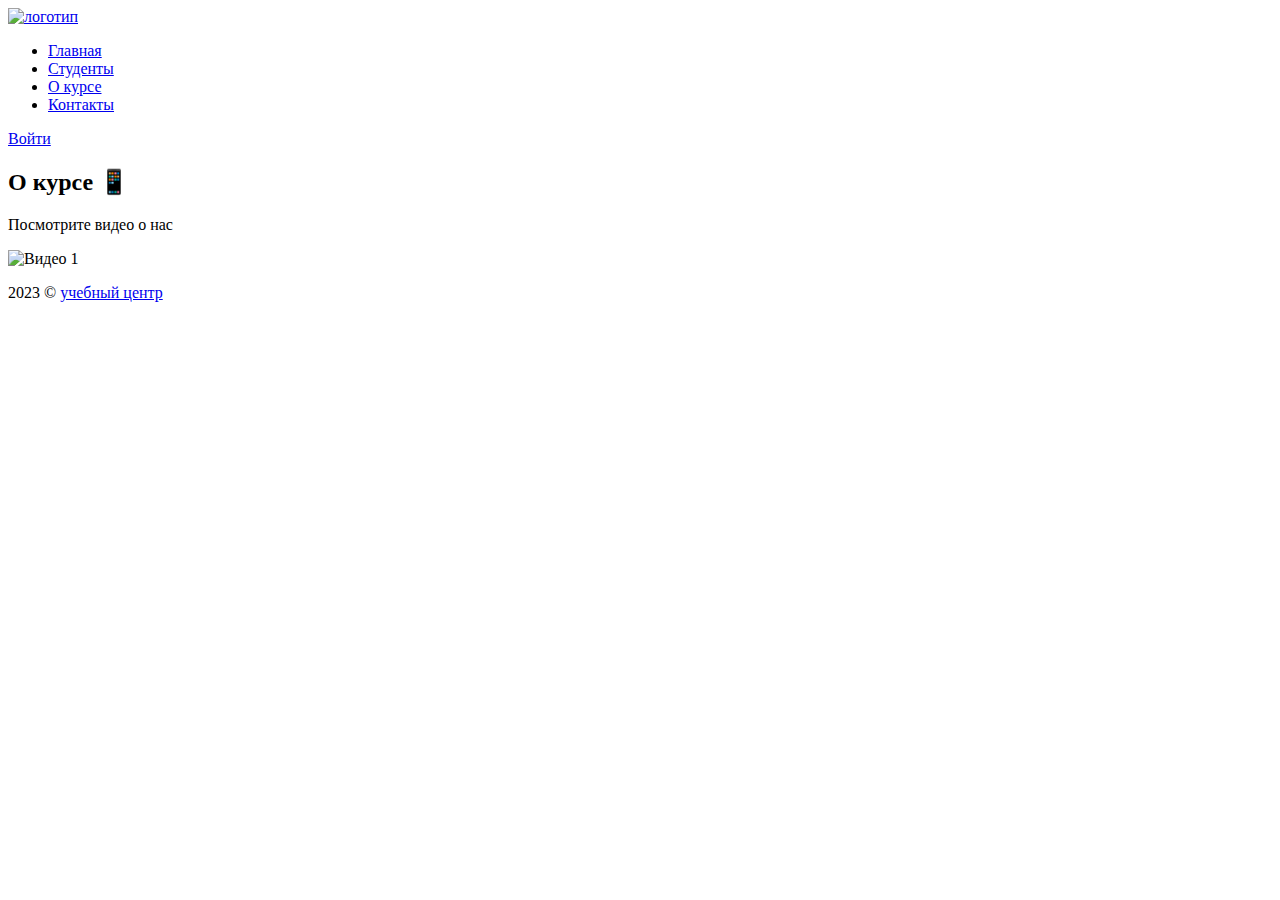
==== about.html @ 87f05f9d "Add files via upload" ====
<!DOCTYPE html>
<html lang="ru">

<head>
    <meta charset="UTF-8">
    <meta http-equiv="X-UA-Compatible" content="IE=edge">
    <meta name="viewport" content="width=device-width, initial-scale=1.0">
    <title>О курсе</title>
    <link rel="stylesheet" href="./styles/normalize.css">
    <link rel="stylesheet" href="./styles/style_about.css">
    <link rel="preconnect" href="https://fonts.googleapis.com">
    <link rel="preconnect" href="https://fonts.gstatic.com" crossorigin>
    <link href="https://fonts.googleapis.com/css2?family=Lobster&family=Roboto:wght@400;700&display=swap" rel="stylesheet">
</head>

<body class="body">
    <div class="all">
        <header class="header">
            <a class="logo" href="index.html">
                <img src="./img/logo.svg" alt="логотип"></a>
            <nav>
                <ul class="menu">
                    <li class="menu_list"> <a class="menu_link" href="./index.html"> Главная </a></li>
                    <li class="menu_list"> <a class="menu_link" href="./students.html"> Студенты </a></li>
                    <li class="menu_list"> <a class="menu_link menu_link_active" href="./about.html"> О курсе </a></li>
                    <li class="menu_list"> <a class="menu_link" href="./contacts.html"> Контакты </a></li>
                </ul>
            </nav>
            <a class="enter" href="#" target="_blank">Войти</a>
        </header>
        <main class="about">
            <h2  class="subtitle_about">О курсе 📱</h2>
            <p class="video_about">Посмотрите видео о нас</p>
            <img class="video_1" src="./img/video 1.jpg" alt="Видео 1">
        </main>
    </div>
    <footer class="footer">
        <p class="footer_text">2023 &copy; <a class="link_footer" href="#">учебный центр</a>
    </footer>
</body>

</html>
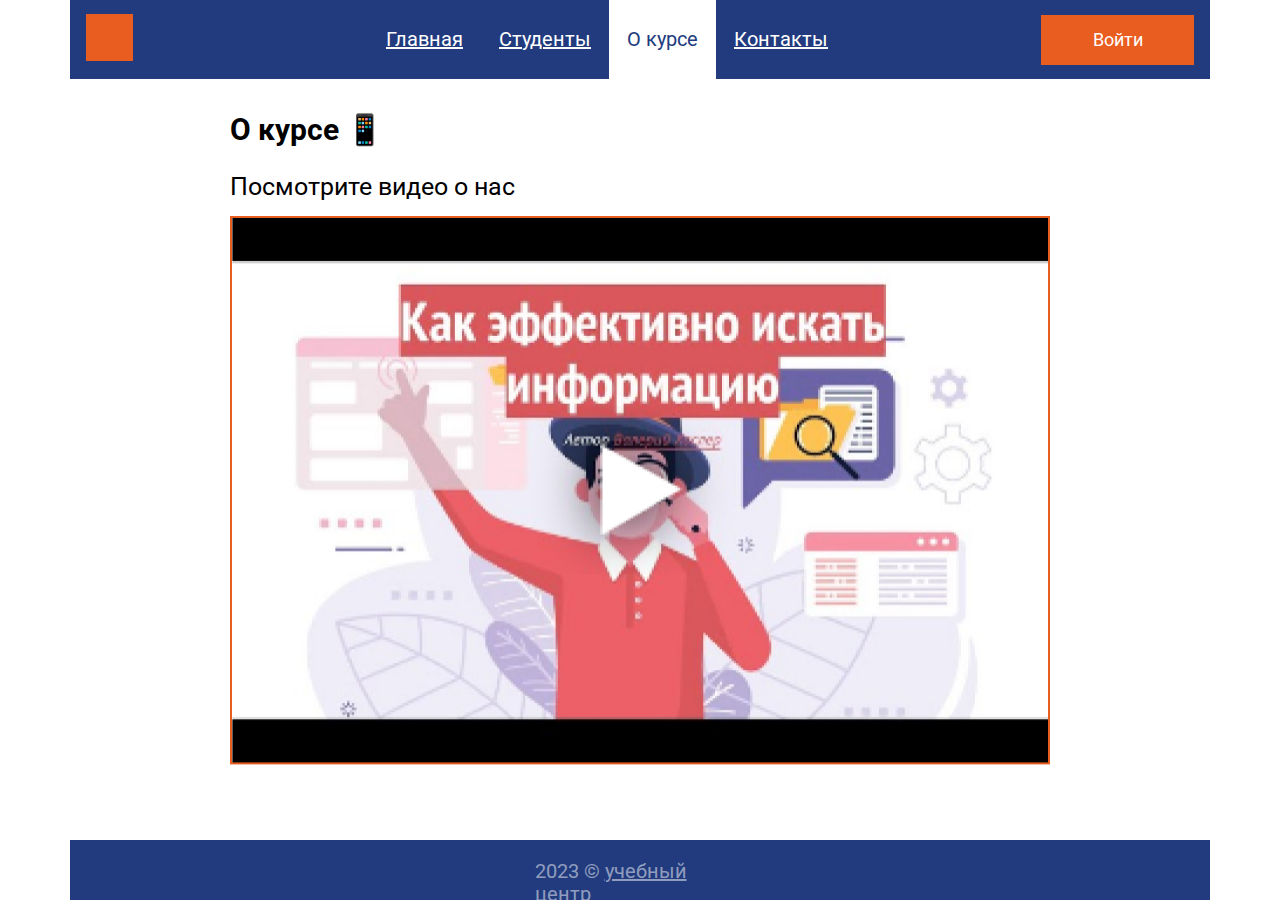
==== commit 702b97c6: "Add files via upload" ====
--- a/about.html
+++ b/about.html
@@ -7,10 +7,12 @@
     <meta name="viewport" content="width=device-width, initial-scale=1.0">
     <title>О курсе</title>
     <link rel="stylesheet" href="./styles/normalize.css">
-    <link rel="stylesheet" href="./styles/style_about.css">
+    <link rel="stylesheet" href="./styles/style_all.css">
     <link rel="preconnect" href="https://fonts.googleapis.com">
     <link rel="preconnect" href="https://fonts.gstatic.com" crossorigin>
     <link href="https://fonts.googleapis.com/css2?family=Lobster&family=Roboto:wght@400;700&display=swap" rel="stylesheet">
+    <link rel="shortcut icon" href="./img/favicon.png" type="image/x-icon">
+    <script async src="./js/script.js"></script>
 </head>
 
 <body class="body">
@@ -27,6 +29,50 @@
                 </ul>
             </nav>
             <a class="enter" href="#" target="_blank">Войти</a>
+            <div class="popup__bg">
+                <div class="popup">
+                    <div class="close_popup"></div>
+                    <p class="enter_on">Войти на сайт</p>
+                    <form class="form" action="#">
+                        <input class="login" type="text" placeholder="Логин">
+                        <input class="password" type="password" placeholder="Пароль">
+                        <button type="submit" class="enter_popup enter">Войти</button>
+                    </form>
+                </div>
+            </div>
+        </header>
+        <header class="header__burger">
+            <div class="burger">
+                <div class="burger__item"></div>
+                <div class="burger__item"></div>
+                <div class="burger__item"></div>
+                <div class="burger__menu">
+                    <a class="logo" href="index.html">
+                        <img src="./img/logo.svg" alt="логотип">
+                    </a>
+                    <nav>
+                        <ul class="menu">
+                            <li class="menu_list"> <a class="menu_link menu_link_active" href="./index.html"> Главная </a>
+                            </li>
+                            <li class="menu_list"> <a class="menu_link" href="./students.html"> Студенты </a></li>
+                            <li class="menu_list"> <a class="menu_link" href="./about.html"> О курсе </a></li>
+                            <li class="menu_list"> <a class="menu_link" href="./contacts.html"> Контакты </a></li>
+                        </ul>
+                    </nav>
+                    <a class="enter" href="#">Войти</a>
+                    <div class="popup__bg">
+                        <div class="popup">
+                            <div class="close_popup"></div>
+                            <p class="enter_on">Войти на сайт</p>
+                            <form class="form" action="#">
+                                <input class="login" type="text" placeholder="Логин">
+                                <input class="password" type="password" placeholder="Пароль">
+                                <button type="submit" class="enter_popup enter">Войти</button>
+                            </form>
+                        </div>
+                    </div>
+                </div>
+            </div>
         </header>
         <main class="about">
             <h2  class="subtitle_about">О курсе 📱</h2>
--- a/styles/style_all.css
+++ b/styles/style_all.css
@@ -0,0 +1,801 @@
+@import url(./header.css);
+@import url(./footer.css);
+
+/* главная  */
+
+.content {
+    padding-left: calc(50% - 911px / 2);
+    padding-right: calc(50% - 911px / 2);
+    font-family: 'Roboto', Arial, sans-serif;
+}
+
+.title {
+    font-family: 'Roboto', Arial, sans-serif;
+    margin-top: 33px;
+    font-style: normal;
+    font-weight: 700;
+    font-size: 30px;
+    line-height: 35px;
+    color: black;
+    display: flex;
+    flex-wrap: wrap;
+    justify-content: center;
+    align-items: center;
+}
+
+.foto_welcome {
+    width: 523px;
+    height: 316px;
+    display: flex;
+    justify-content: center;
+    align-items: center;
+}
+
+.content_info {
+    font-family: 'Roboto', Arial, sans-serif;
+    display: flex;
+    flex-direction: row;
+    justify-content: space-between;
+    flex-wrap: wrap;
+    padding-bottom: 187px;
+    padding-left: calc(50% - 911px / 2);
+    padding-right: calc(50% - 911px / 2);
+}
+
+.content_section {
+    width: 634px;
+}
+
+.content_article {
+    margin-top: 15px;
+}
+
+.subtitle {
+    margin: 0px;
+    font-style: normal;
+    font-weight: 400;
+    font-size: 25px;
+    line-height: 29px;
+    display: flex;
+    align-items: center;
+    color: black;
+}
+
+.about_text {
+    font-style: normal;
+    font-weight: 400;
+    font-size: 18px;
+    line-height: 21px;
+    color: #000000;
+    margin-top: 10px;
+}
+
+.word {
+    color: #CF5510;
+    font-style: italic;
+}
+
+.words {
+    font-weight: 900;
+}
+
+.heading {
+    position: relative;
+    width: 129px;
+    font-family: 'Lobster', cursive;
+    font-style: normal;
+    font-weight: 400;
+    font-size: 36px;
+    line-height: 45px;
+    color: #646464;
+    display: flex;
+    top: 9px;
+    left: 127px;
+}
+
+.quotes {
+    font-size: 64px;
+}
+
+.quotes-left {
+    position: absolute;
+    left: -33px;
+    top: 7px;
+}
+
+.quotes-right {
+    position: absolute;
+    top: 50px;
+    right: -23px;
+}
+
+/* студенты */
+
+.content-students {
+    padding-left: calc(50% - 1202px /2);
+    padding-right: calc(50% - 1202px /2);
+}
+
+.subtitle_students {
+    font-style: normal;
+    font-weight: 700;
+    font-size: 31px;
+    line-height: 36px;
+    display: flex;
+    align-items: center;
+    color: #000000;
+    margin-top: 37px;
+}
+
+.students {
+    margin-top: 24px;
+    display: flex;
+    flex-wrap: wrap;
+    gap: 50px;
+}
+
+.student {
+    width: 200px;
+    position: relative;
+}
+
+.foto {
+    width: 200px;
+    height: 270px;
+}
+
+.student_name {
+    font-style: normal;
+    font-weight: 400;
+    font-size: 20px;
+    line-height: 23px;
+    color: #000000;
+    margin-top: 8px;
+    text-align: center;
+    text-decoration: none;
+    display: flex;
+    justify-content: center;
+}
+
+.student_new {
+    position: absolute;
+    font-family: 'Roboto';
+    font-style: normal;
+    font-weight: 400;
+    font-size: 18px;
+    line-height: 21px;
+    color: #FFFFFF;
+    background: #3AA828;
+    border-radius: 20px;
+    width: 94px;
+    height: 24px;
+    top: -26px;
+    right: -13px;
+    text-transform: uppercase;
+    text-align: center;
+}
+
+/* личная */
+
+.page {
+    margin-bottom: 50px;
+    display: flex;
+    flex-direction: column;
+    justify-content: center;
+}
+
+.info {
+    display: flex;
+    flex-direction: row;
+    flex-wrap: wrap;
+    justify-content: center;
+    padding-top: 60px; 
+}
+
+.info_image {
+    width: 200px;
+    height: auto;
+    border-radius: 8px;
+    cursor: pointer;
+}
+
+.info_text {
+    margin-left: 35px;
+}
+
+.info_frontend {
+    color: #5e5e5e;
+    font-style: italic;
+    font-weight: 700;
+    opacity: 0.7;
+}
+
+.info_link {
+    color: black;
+    text-decoration: none;
+    transition: 1s ease-in-out;
+}
+
+.info_link:hover {
+    text-decoration: underline;
+    opacity: .7;
+}
+
+.card__info {
+    display: flex;
+    flex-direction: column;
+    align-items: center;    
+}
+
+.card {
+    width: 750px;
+    margin-top: 20px;
+    padding: 15px;
+    background: #eb8458;
+    border-radius: 12px;
+}
+
+.list {
+    padding: 0;
+    list-style-type: none;
+}
+
+/* о курсе */
+
+.about {
+    padding-left: calc(50% - 820px / 2);
+    padding-right: calc(50% - 820px / 2);
+    display: flex;
+    flex-direction: column;
+}
+
+.subtitle_about {
+    font-style: normal;
+    font-weight: 700;
+    font-size: 30px;
+    line-height: 35px;
+    color: #000000;
+    margin-top: 33px;
+    margin-bottom: 25px;
+}
+
+.video_about {
+    font-style: normal;
+    font-weight: 400;
+    font-size: 25px;
+    line-height: 29px;
+    color: #000000;
+    margin: 0;
+}
+
+.video_1 {
+    border: #EA5D21;
+    border: 2px;
+    width: 820px;
+    height: 549px;
+    margin-top: 15px;
+    cursor: pointer;
+}
+
+/* контакты */
+
+.find {
+    padding-left: calc(50% - 1268px / 2);
+    padding-right: calc(50% - 1268px / 2);
+}
+
+.subtitle_contacts {
+    font-family: 'Roboto';
+    font-style: normal;
+    font-weight: 700;
+    font-size: 30px;
+    line-height: 35px;
+    margin-top: 33px;
+    margin-bottom: 25px;
+    margin-left: 216px;
+    color: #000000;
+}
+
+.map {
+    width: 1268px;
+    height: 370px;
+    border: 0;
+}
+
+.our__contacts {
+    font-style: normal;
+    font-weight: 400;
+    font-size: 25px;
+    line-height: 29px;
+    color: #000000;
+    margin-top: 15px;
+    margin-bottom: 10px;
+    margin-left: 216px;
+}
+
+.address {
+    font-family: 'Roboto';
+    font-style: normal;
+    font-weight: 400;
+    font-size: 18px;
+    line-height: 21px;
+    color: #000000;
+    width: 439px;
+    height: 63px;
+    display: flex;
+    flex-direction: column;
+    justify-content: space-between;
+    text-decoration: none;
+    margin-left: 216px;
+}
+
+.number {
+    color: #000000;
+}
+
+
+/* экраны */
+
+@media (max-width: 1024px) {
+
+    .header {
+        padding-left: 32px;
+        padding-right: 32px;
+        padding-bottom: 0px;
+        padding-top: 0px;
+    }
+
+    .logo {
+        margin: 0;
+    }
+
+    /* .burger {
+        display: flex;
+        flex-direction: column;
+        gap: 8px;
+        cursor: pointer;
+    }
+    
+    .burger__item {
+        width: 40px;
+        height: 5px;
+        background-color: #000;
+    } */
+
+    .menu {
+        margin-left: 0;
+        padding: 0;
+    }
+
+    .menu_link {
+        font-size: 18px;
+        padding: 20px 12px;
+    }
+
+    .enter {
+        margin: 0;
+    }
+
+    .content {
+        padding-left: calc(50% - 820PX / 2);
+        padding-right: calc(50% - 820PX / 2);
+    }
+
+    .foto_welcome {
+        max-width: 100%;
+        height: auto;
+    }
+
+    .content_info {
+        display: flex;
+        flex-wrap: wrap;
+    }
+
+    .content_section {
+        max-width: 65%;
+    }
+
+    .heading {
+        top: 9px;
+        left: -70px;
+    }
+
+    .content-students {
+        margin-left: 90px;
+    }
+
+    .about {
+        padding-left: calc(50% - 820px / 2);
+        padding-right: calc(50% - 820px / 2);
+    }
+
+    .video_1 {
+        width: 100%;
+        height: auto;
+    }
+
+    .find {
+        padding-left: calc(50% - 884px / 2);
+        padding-right: calc(50% - 884px / 2);
+    }
+
+    .subtitle_contacts {
+        margin-left: 85px;
+    }
+
+    .map {
+        width: 100%;
+        height: auto;
+    }
+
+    .our__contacts {
+        margin-left: 85px;
+    }
+
+    .address {
+        margin-left: 85px;
+    }
+}
+
+@media (max-width: 768px) {
+
+    .header {
+        display: none;
+        padding-left: 16px;
+        padding-right: 16px;
+        flex-direction: column;
+        padding-bottom: 10px;
+        padding-top: 10px;
+    }
+
+    .header__burger {
+        display: block;
+    }
+
+    .burger__menu {
+        width: 100%;
+        left: -700px;
+    }
+
+    .menu_show {
+        left: 0;
+    }
+
+    .menu {
+        display: flex;
+        flex-direction: column;
+        align-items: center;
+        margin-top: 5px;
+        margin-bottom: 6px;
+    }
+
+    .popup {
+        margin-left: calc(50% - 277px / 2);
+        margin-right: calc(50% - 277px / 2);
+        width: 65%;
+        height: auto;
+    }
+
+    .login {
+        width: 100%;
+        height: auto;
+        font-size: 17px;
+    }
+
+    .enter_on {
+        font-size: 21px;
+    }
+
+    .password {
+        width: 100%;
+        height: auto; 
+        font-size: 17px;
+        margin-top: 27px;
+        margin-bottom: 15px;
+    }
+
+    .enter_popup {
+        margin-bottom: 25px;
+    }
+
+    .content {
+        padding-left: calc(50% - 596px / 2);
+        padding-right: calc(50% - 596px / 2);
+    }
+
+    .content_section {
+        max-width: 100%;
+    }
+
+    .content_info {
+        justify-content: center;
+    }
+
+    .heading {
+        left: 0;
+    }
+
+    .content-students {
+        justify-content: center;
+        margin-left: 0;
+    }
+
+    .students {
+        justify-content: center;
+        gap: 8px;
+    }
+
+    .page {
+        padding-left: calc(50% - 596px / 2);
+        padding-right: calc(50% - 596px / 2);
+    }
+
+    .info {
+        justify-content: center;
+    }
+
+    .info_image {
+        width: 80%;
+        height: auto;
+    }
+
+    .card {
+        width: 100%;
+    }
+
+    .about {
+        padding-left: calc(50% - 596px / 2);
+        padding-right: calc(50% - 596px / 2);
+    }
+
+    .subtitle_about {
+        font-size: 27px;
+        margin-left: 0px;
+        margin-top: 10px;
+        margin-bottom: 8px;
+    }
+
+    .video_about {
+        font-size: 20px;
+    }
+
+    .video_1 {
+        width: 100%;
+        height: auto;
+    }
+
+    .find {
+        width: 100%;
+        padding-left: calc(50% - 596px / 2);
+        padding-right: calc(50% - 596px / 2);
+    }
+
+    .subtitle_contacts {
+        margin-left: 0px;
+        font-size: 25px;
+    }
+
+    .our__contacts {
+        margin-left: 0px;
+        font-size: 20px;
+    }
+
+    .address {
+        margin-left: 0px;
+        font-size: 13px;
+    }
+}
+
+@media (max-width: 425px) {
+
+    .header {
+        padding-left: 8px;
+        padding-right: 8px;
+        flex-direction: column;
+        padding-bottom: 10px;
+        padding-top: 10px;
+    }
+
+    .menu {
+        display: flex;
+        flex-direction: column;
+        align-items: center;
+        margin-top: 5px;
+        margin-bottom: 6px;
+    }
+
+    .menu_link {
+        font-size: 15px;
+        padding: 13px 19px;
+    }
+
+    .enter {
+        font-size: 15px;
+        width: 117px;
+        height: 38px;
+        margin-top: 7px;
+    }
+
+    .popup {
+        margin-left: calc(50% - 277px / 2);
+        margin-right: calc(50% - 277px / 2);
+        width: 65%;
+        height: auto;
+    }
+
+    .login {
+        width: 100%;
+        height: auto;
+        font-size: 17px;
+    }
+
+    .enter_on {
+        font-size: 21px;
+    }
+
+    .password {
+        width: 100%;
+        height: auto; 
+        font-size: 17px;
+        margin-top: 27px;
+        margin-bottom: 15px;
+    }
+
+    .enter_popup {
+        margin-bottom: 25px;
+    }
+
+    .content {
+        padding-left: calc(50% - 285px / 2);
+        padding-right: calc(50% - 285px / 2);
+    }
+
+    .title {
+        font-size: 20px;
+        line-height: 23px;
+    }
+
+    .foto_welcome {
+        padding-left: calc(50% - 285px / 2);
+        padding-right: calc(50% - 285px / 2);
+    }
+
+    .subtitle {
+        font-size: 20px;
+        line-height: 26px;
+    }
+
+    .heading {
+        left: 4px;
+        font-size: 30px;
+        line-height: 40px;
+    }
+
+    .quotes {
+        font-size: 55px;
+    }
+
+    .quotes-right {
+        top: 41px;
+        right: 4px;
+    }
+
+    .content-students {
+        padding-left: calc(50% - 283px / 2);
+        padding-right: calc(50% - 283px / 2);
+        margin-left: 0;
+    }
+
+    .page {
+        padding-left: calc(50% - 283px / 2);
+        padding-right: calc(50% - 283px / 2); 
+    }
+
+    .card {
+        width: 80%;
+    }
+
+    .info_image {
+        width: 100%;
+        height: auto;
+    }
+
+    .info {
+        flex-direction: column;
+        align-items: center;
+    }
+
+    .info_title {
+        font-size: 22px;
+    }
+
+    .info_text {
+        margin-left: 0;
+    }
+
+    .find {
+        padding-left: calc(50% - 283px / 2);
+        padding-right: calc(50% - 283px / 2);
+    }
+
+    .subtitle_about {
+        margin-left: 0px;
+        padding-left: calc(50% - 283px / 2);
+        padding-right: calc(50% - 283px / 2);
+    }
+
+    .about {
+        margin-left: 0px;
+    }
+
+    .find {
+        padding-left: calc(50% - 269px / 2);
+        padding-right: calc(50% - 269PX / 2);
+    }
+
+    .subtitle_contacts {
+        margin-left: 0px;
+        font-size: 20px;
+    }
+
+    .our__contacts {
+        margin-left: 0px;
+    }
+
+    .address {
+        margin-left: 0px;
+        height: 100%;
+        width: auto;
+    }
+}
+
+@media (max-width: 320px) {
+
+    .title {
+        font-size: 20px;
+        line-height: 20px;
+        margin-top: 10px;
+    }
+
+    .content {
+        padding-left: calc(50% - 164px / 2);
+        padding-right: calc(50% - 164px / 2);
+    }
+
+    .popup {
+        padding-left: calc(50% - 164px / 2);
+        padding-right: calc(50% - 164px / 2);
+    }
+
+    .about_text {
+        font-size: 13px;
+
+    }
+
+    .subtitle_students {
+        font-size: 18px;
+        line-height: 22px;
+    }
+
+    .content-students {
+        margin-left: 0;
+    }
+
+    .student_name {
+        font-size: 15px;
+    }
+
+    .about {
+        padding-left: calc(50% - 164px / 2);
+        padding-right: calc(50% - 164px / 2);
+    }
+
+    .subtitle_about {
+        font-size: 20px;
+    }
+
+    .footer_text {
+        font-size: 13px;
+        text-align: center;
+    }
+}